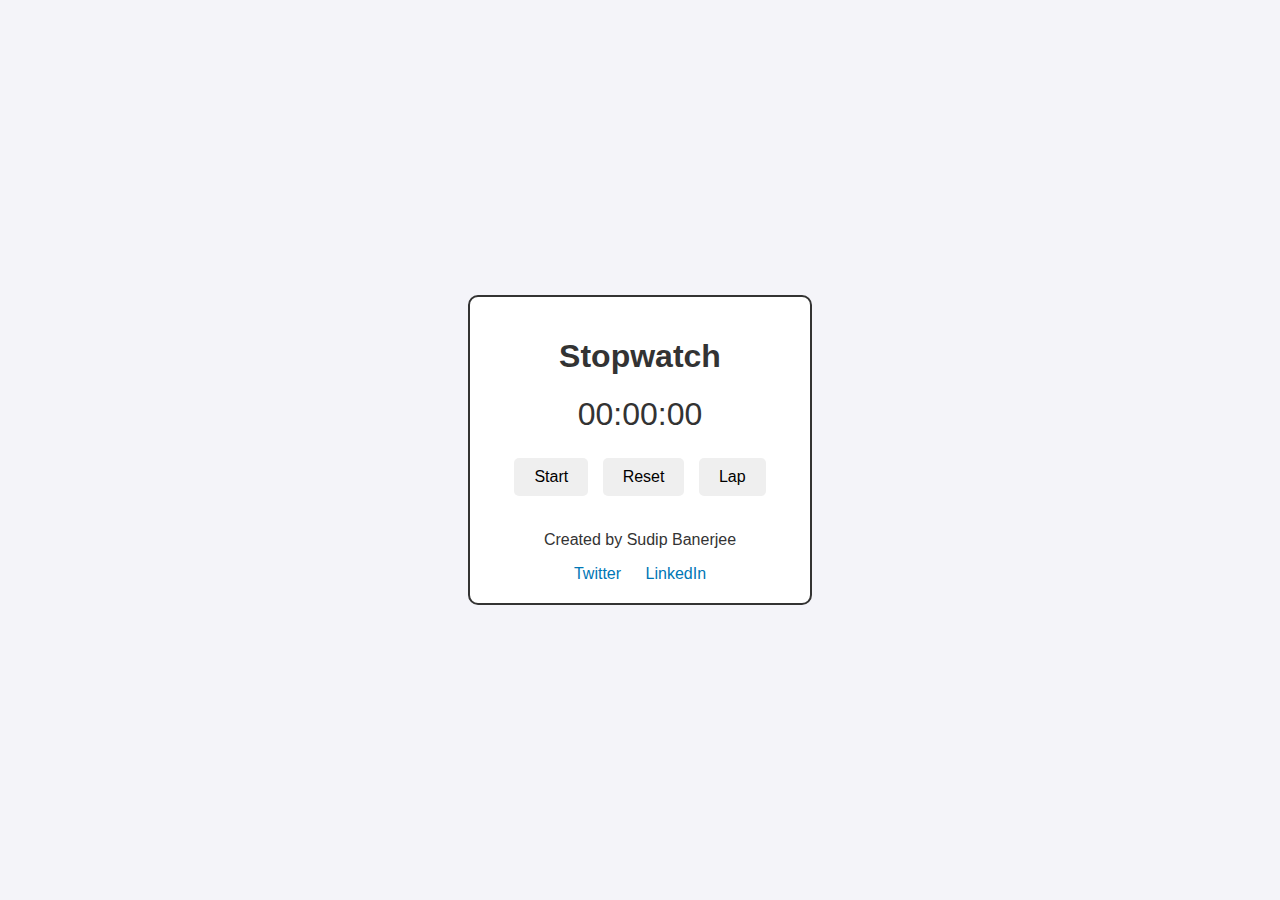
==== PRODIGY_TASK_2/index.html @ 105308f7 "Add files via upload" ====
<!DOCTYPE html>
<html lang="en">
  <head>
    <meta charset="UTF-8" />
    <meta name="viewport" content="width=device-width, initial-scale=1.0" />
    <title>Stopwatch App</title>
    <link rel="stylesheet" href="styles.css" />
  </head>
  <body>
    <div class="container">
      <h1>Stopwatch</h1>
      <div id="time">00:00:00</div>
      <div class="controls">
        <button id="startPause">Start</button>
        <button id="reset">Reset</button>
        <button id="lap">Lap</button>
      </div>
      <ul id="laps"></ul>

      <footer>
        <p>Created by <span id="creatorName">Sudip Banerjee</span></p>
        <div class="socials">
          <a
            href="https://twitter.com/yourprofile"
            target="_blank"
            rel="noopener"
            >Twitter</a
          >
          <a
            href="https://linkedin.com/in/yourprofile"
            target="_blank"
            rel="noopener"
            >LinkedIn</a
          >
        </div>
      </footer>
    </div>

    <script src="script.js"></script>
  </body>
</html>
---- PRODIGY_TASK_2/styles.css ----
body {
  font-family: Arial, sans-serif;
  display: flex;
  justify-content: center;
  align-items: center;
  height: 100vh;
  margin: 0;
  background-color: #f4f4f9;
  color: #333;
}

.container {
  text-align: center;
  padding: 20px;
  border: 2px solid #333;
  border-radius: 10px;
  background: white;
  width: 300px;
}

#time {
  font-size: 2rem;
  margin: 20px 0;
}

.controls button {
  margin: 5px;
  padding: 10px 20px;
  font-size: 1rem;
  border: none;
  border-radius: 5px;
  cursor: pointer;
}

.controls button:hover {
  background-color: #ddd;
}

#laps {
  list-style: none;
  padding: 0;
  margin-top: 20px;
}

footer {
  margin-top: 30px;
}

.socials a {
  margin: 0 10px;
  text-decoration: none;
  color: #0077b6;
}

.socials a:hover {
  text-decoration: underline;
}
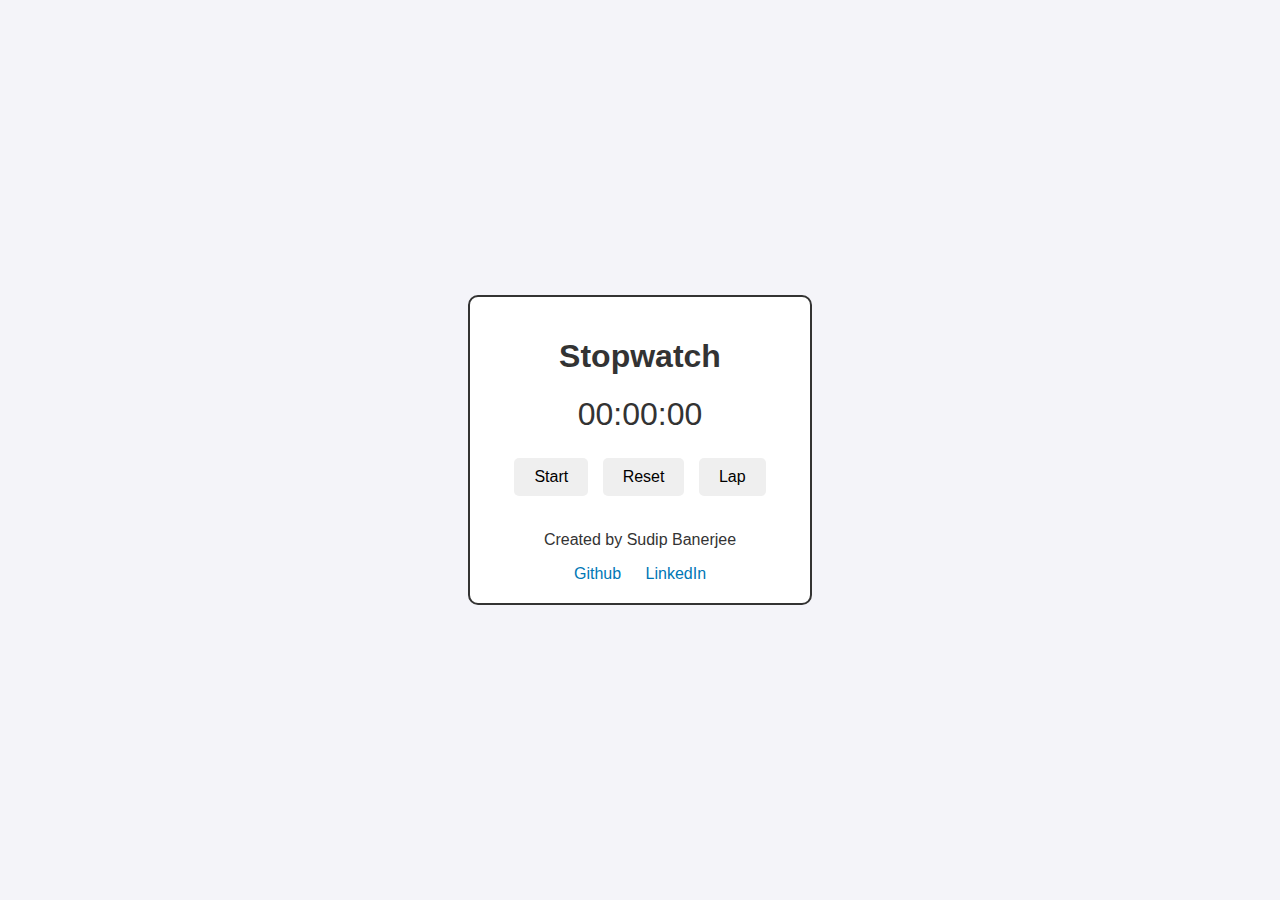
==== commit efa8f230: "Add files via upload" ====
--- a/PRODIGY_TASK_2/index.html
+++ b/PRODIGY_TASK_2/index.html
@@ -20,14 +20,11 @@
       <footer>
         <p>Created by <span id="creatorName">Sudip Banerjee</span></p>
         <div class="socials">
-          <a
-            href="https://twitter.com/yourprofile"
-            target="_blank"
-            rel="noopener"
-            >Twitter</a
+          <a href="https://github.com/sudip668" target="_blank" rel="noopener"
+            >Github</a
           >
           <a
-            href="https://linkedin.com/in/yourprofile"
+            href="https://www.linkedin.com/in/sudip-banerjee-758439224?lipi=urn%3Ali%3Apage%3Ad_flagship3_profile_view_base_contact_details%3B4nSqZz74QXCEu5RCWH3TnA%3D%3D"
             target="_blank"
             rel="noopener"
             >LinkedIn</a
